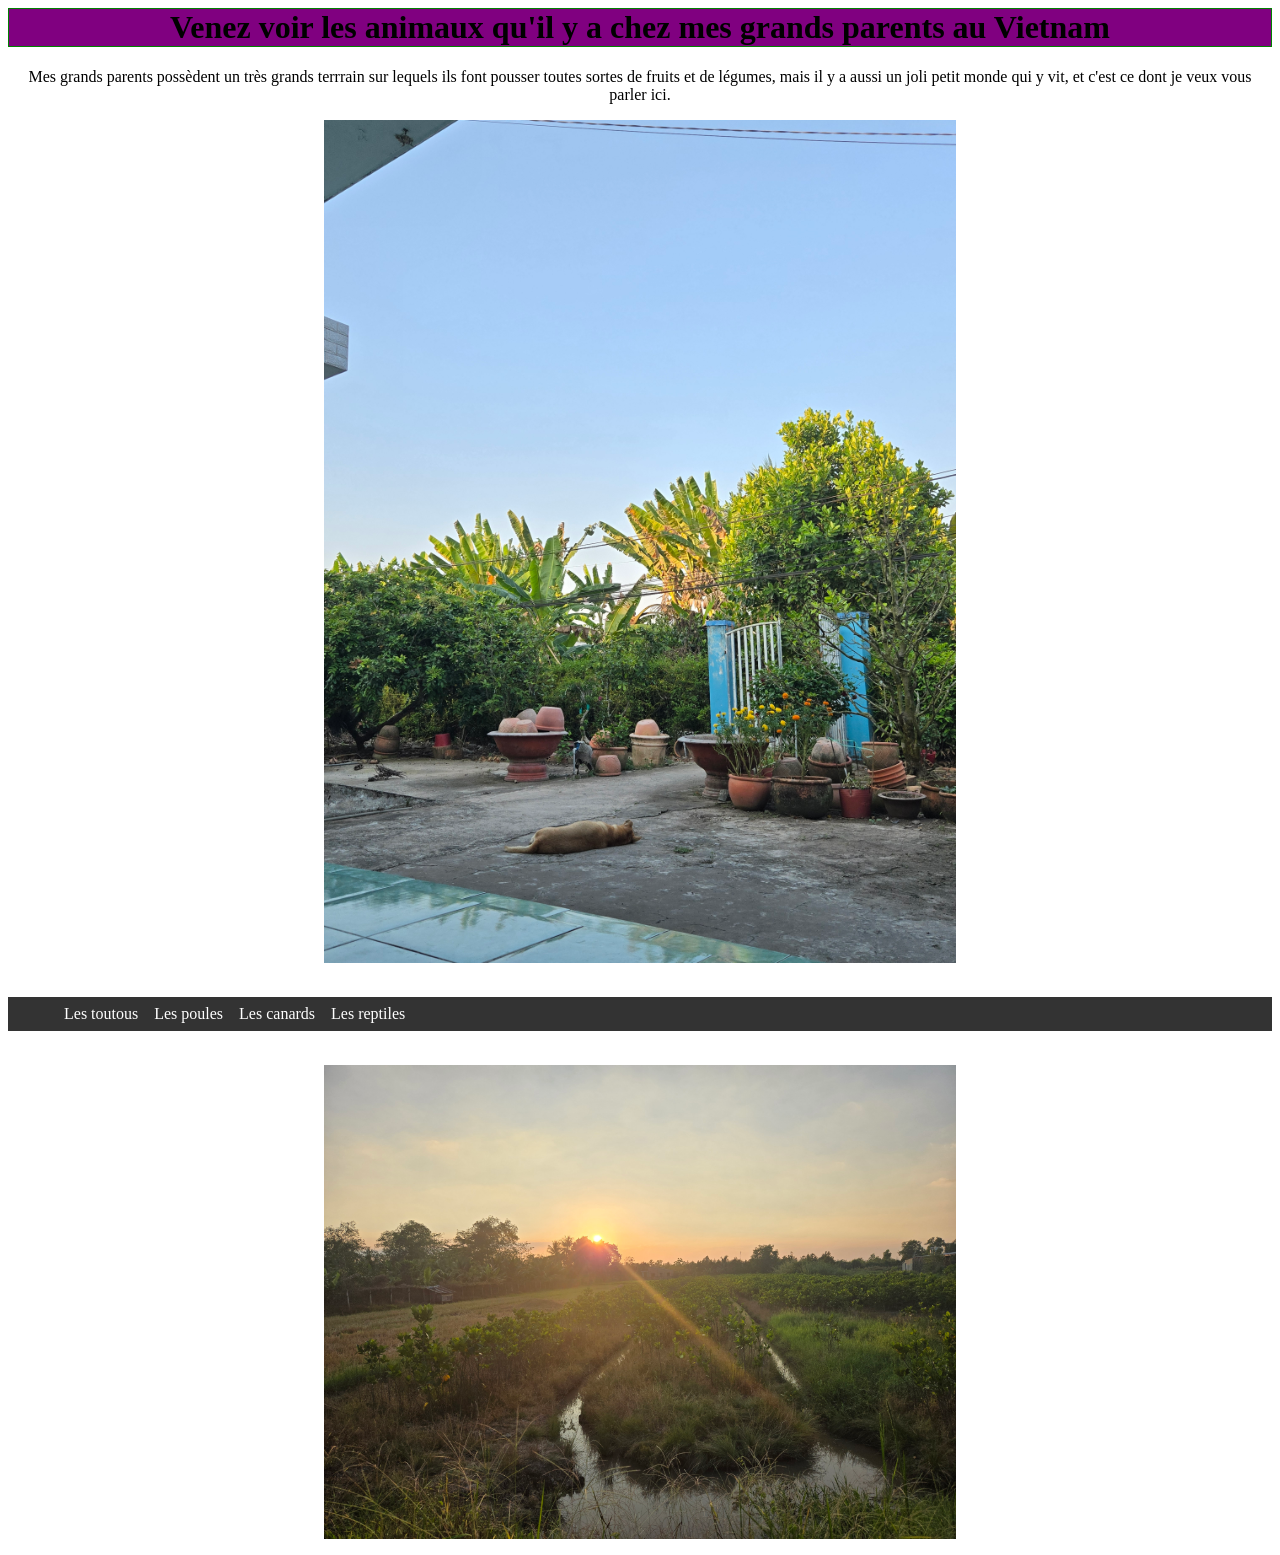
==== index.html @ 211d7b64 "Enhance HTML layout with centered images and spacing Added center alignment to images and added line" ====
<html>
	<head>
		<title>
			Les animaux
		</title>
		 <link rel="stylesheet" href="style.css">
	</head>
	<body>
		<h1>Venez voir les animaux qu'il y a chez mes grands parents au Vietnam</h1>
		<p>Mes grands parents possèdent un très grands terrrain sur lequels ils font pousser toutes sortes de fruits et de légumes, mais il y a aussi un joli petit monde qui y vit, et c'est ce dont je veux vous parler ici.</p>
		<p align="center">
		<img src="pages/images/yard.jpg" style="width: 50%; height: auto;" alt="photo du jardin" title="entrée du jardin"/>
		</p><br>
		  <nav class="navbar">
			   <ul class="nav-links">
				   <li><a href="pages/page1.html">Les toutous</a></li>
				   <li><a href="pages/page2.html">Les poules</a></li>
				   <li><a href="pages/page3.html">Les canards</a></li>
				   <li><a href="pages/page4.html">Les reptiles</a></li>
			   </ul>
			    <div class="hamburger">
					 <span></span>
					<span></span>
					<span></span>
				</div>
		  </nav><br>
		<p align="center">
		<img src="pages/images/nature.jpg" style="width: 50%; height: auto;" alt="la nature" title="photo de la nature au vietnam"/></p>
	</body>
</html>
---- style.css ----
h1 {
  text-align: center;
  color: black;
  background-color: purple;

  border: 1px solid green;
}
p { 
  text-align: center;
  color: black;
}
.navbar {
    display: flex;
    justify-content: space-between;
    align-items: center;
    background-color: #333;
    padding: 0.5em 1em;
    color: white;
}

.nav-links {
    list-style: none;
    display: flex;
    gap: 1em;
    margin: 0;
}

.nav-links a {
    text-decoration: none;
    color: white;
    transition: color 0.3s;
}

.nav-links a:hover {
    color: #00bcd4;
}

.hamburger {
    display: none;
    flex-direction: column;
    gap: 5px;
    cursor: pointer;
}

.hamburger span {
    width: 25px;
    height: 3px;
    background-color: white;
}
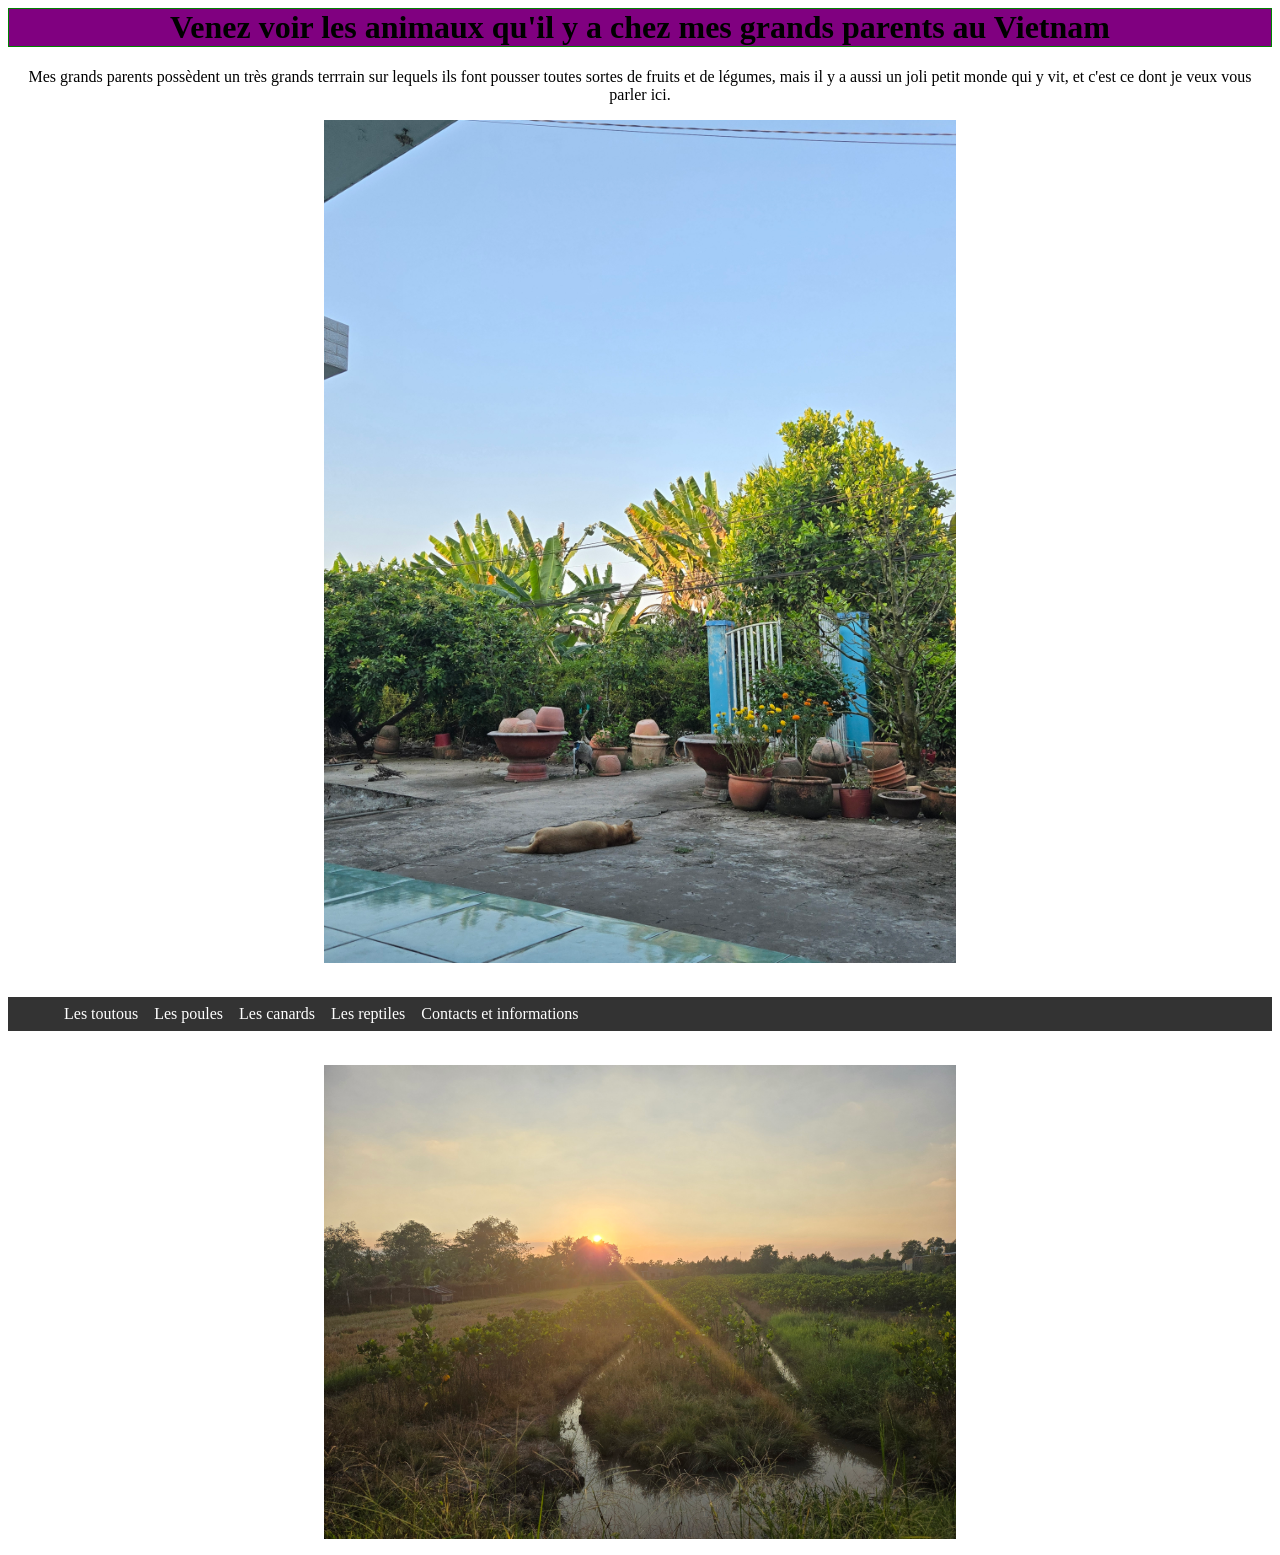
==== commit 7e3d011c: "Update navigation links in index.html Added a new link to the contacts page in the navigation." ====
--- a/index.html
+++ b/index.html
@@ -9,14 +9,14 @@
 		<h1>Venez voir les animaux qu'il y a chez mes grands parents au Vietnam</h1>
 		<p>Mes grands parents possèdent un très grands terrrain sur lequels ils font pousser toutes sortes de fruits et de légumes, mais il y a aussi un joli petit monde qui y vit, et c'est ce dont je veux vous parler ici.</p>
 		<p align="center">
-		<img src="pages/images/yard.jpg" style="width: 50%; height: auto;" alt="photo du jardin" title="entrée du jardin"/>
-		</p><br>
+		<img src="pages/images/yard.jpg" style="width: 50%; height: auto;" alt="photo du jardin" title="entrée du jardin"/></p><br>
 		  <nav class="navbar">
 			   <ul class="nav-links">
 				   <li><a href="pages/page1.html">Les toutous</a></li>
 				   <li><a href="pages/page2.html">Les poules</a></li>
 				   <li><a href="pages/page3.html">Les canards</a></li>
 				   <li><a href="pages/page4.html">Les reptiles</a></li>
+				   <li><a href="pages/contacts.html">Contacts et informations</a></li>
 			   </ul>
 			    <div class="hamburger">
 					 <span></span>
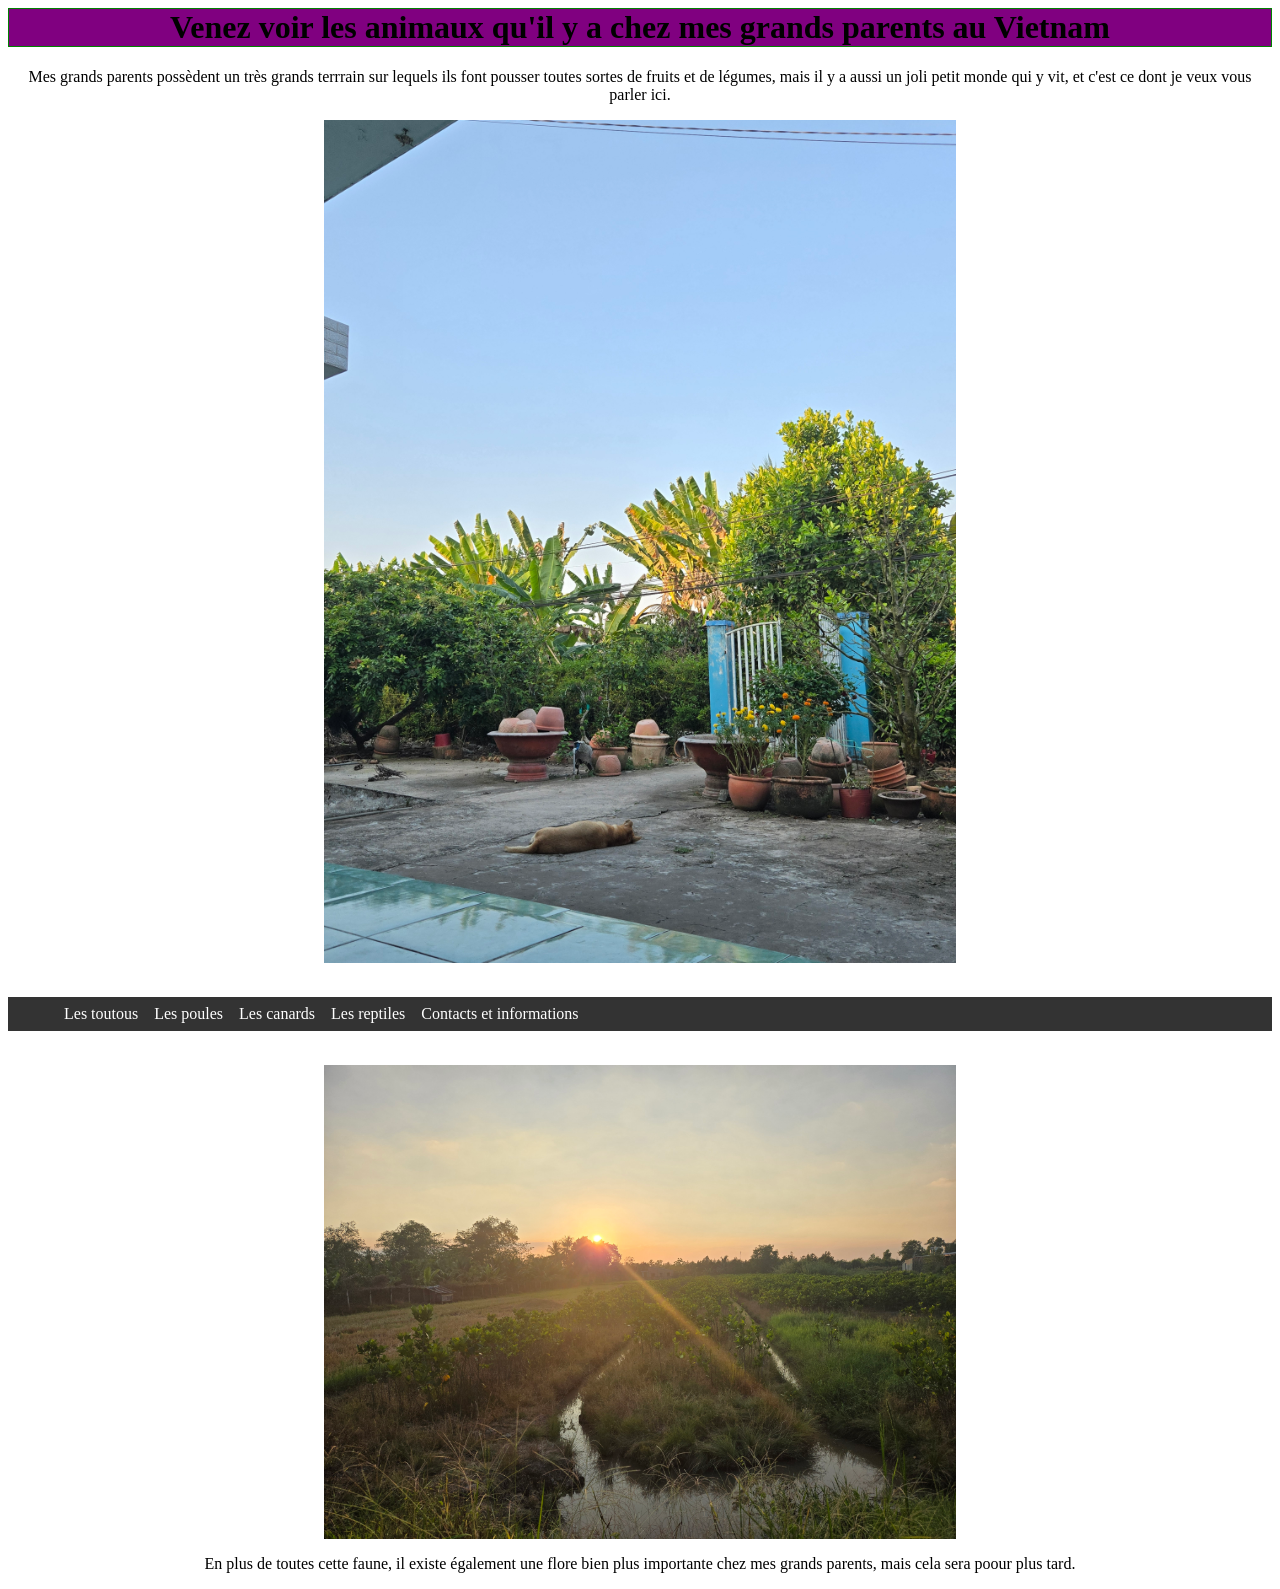
==== commit 2357f621: "Enhance content with flora description Added a paragraph about the flora at grandparents' home." ====
--- a/index.html
+++ b/index.html
@@ -26,5 +26,6 @@
 		  </nav><br>
 		<p align="center">
 		<img src="pages/images/nature.jpg" style="width: 50%; height: auto;" alt="la nature" title="photo de la nature au vietnam"/></p>
+		<p>En plus de toutes cette faune, il existe également une flore bien plus importante chez mes grands parents, mais cela sera poour plus tard.</p>
 	</body>
 </html>
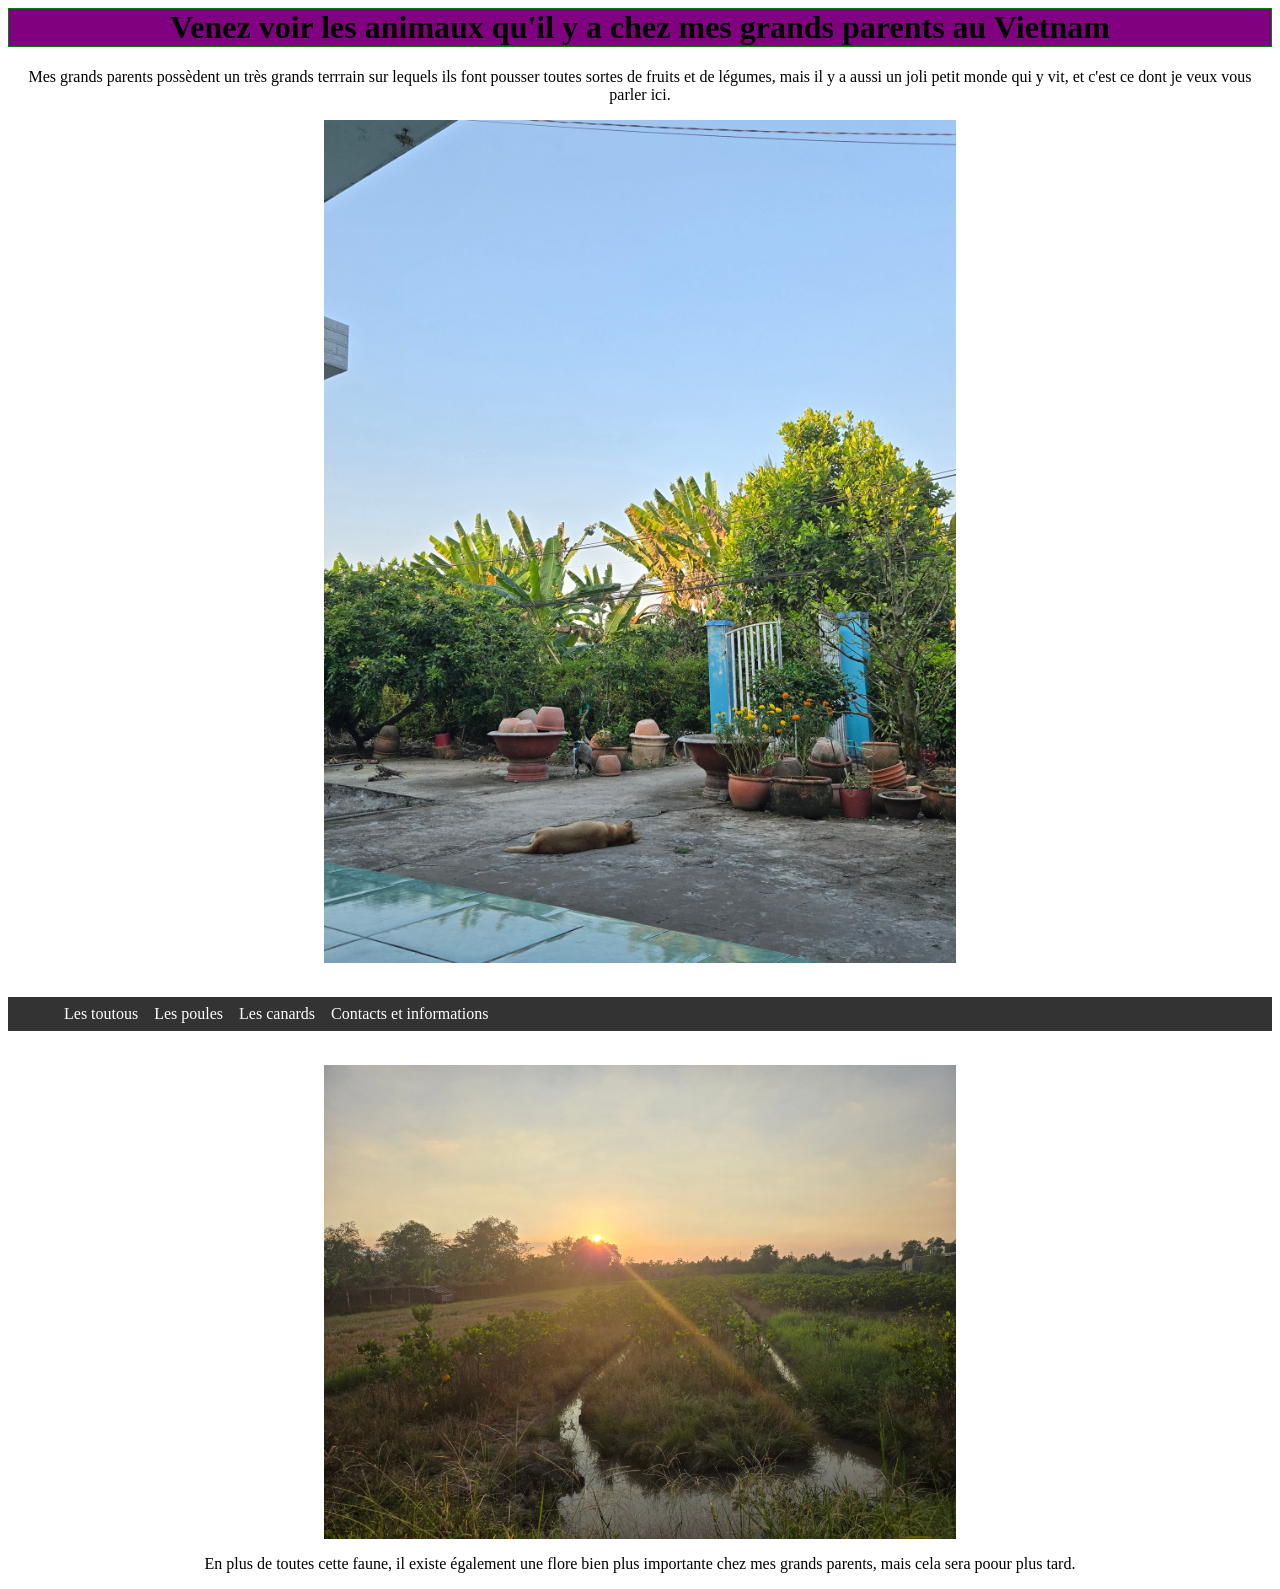
==== commit 4823fa5f: "Correct typos and improve HTML formatting Fixed minor typos and formatting issues in the HTML conten" ====
--- a/index.html
+++ b/index.html
@@ -15,7 +15,6 @@
 				   <li><a href="pages/page1.html">Les toutous</a></li>
 				   <li><a href="pages/page2.html">Les poules</a></li>
 				   <li><a href="pages/page3.html">Les canards</a></li>
-				   <li><a href="pages/page4.html">Les reptiles</a></li>
 				   <li><a href="pages/contacts.html">Contacts et informations</a></li>
 			   </ul>
 			    <div class="hamburger">
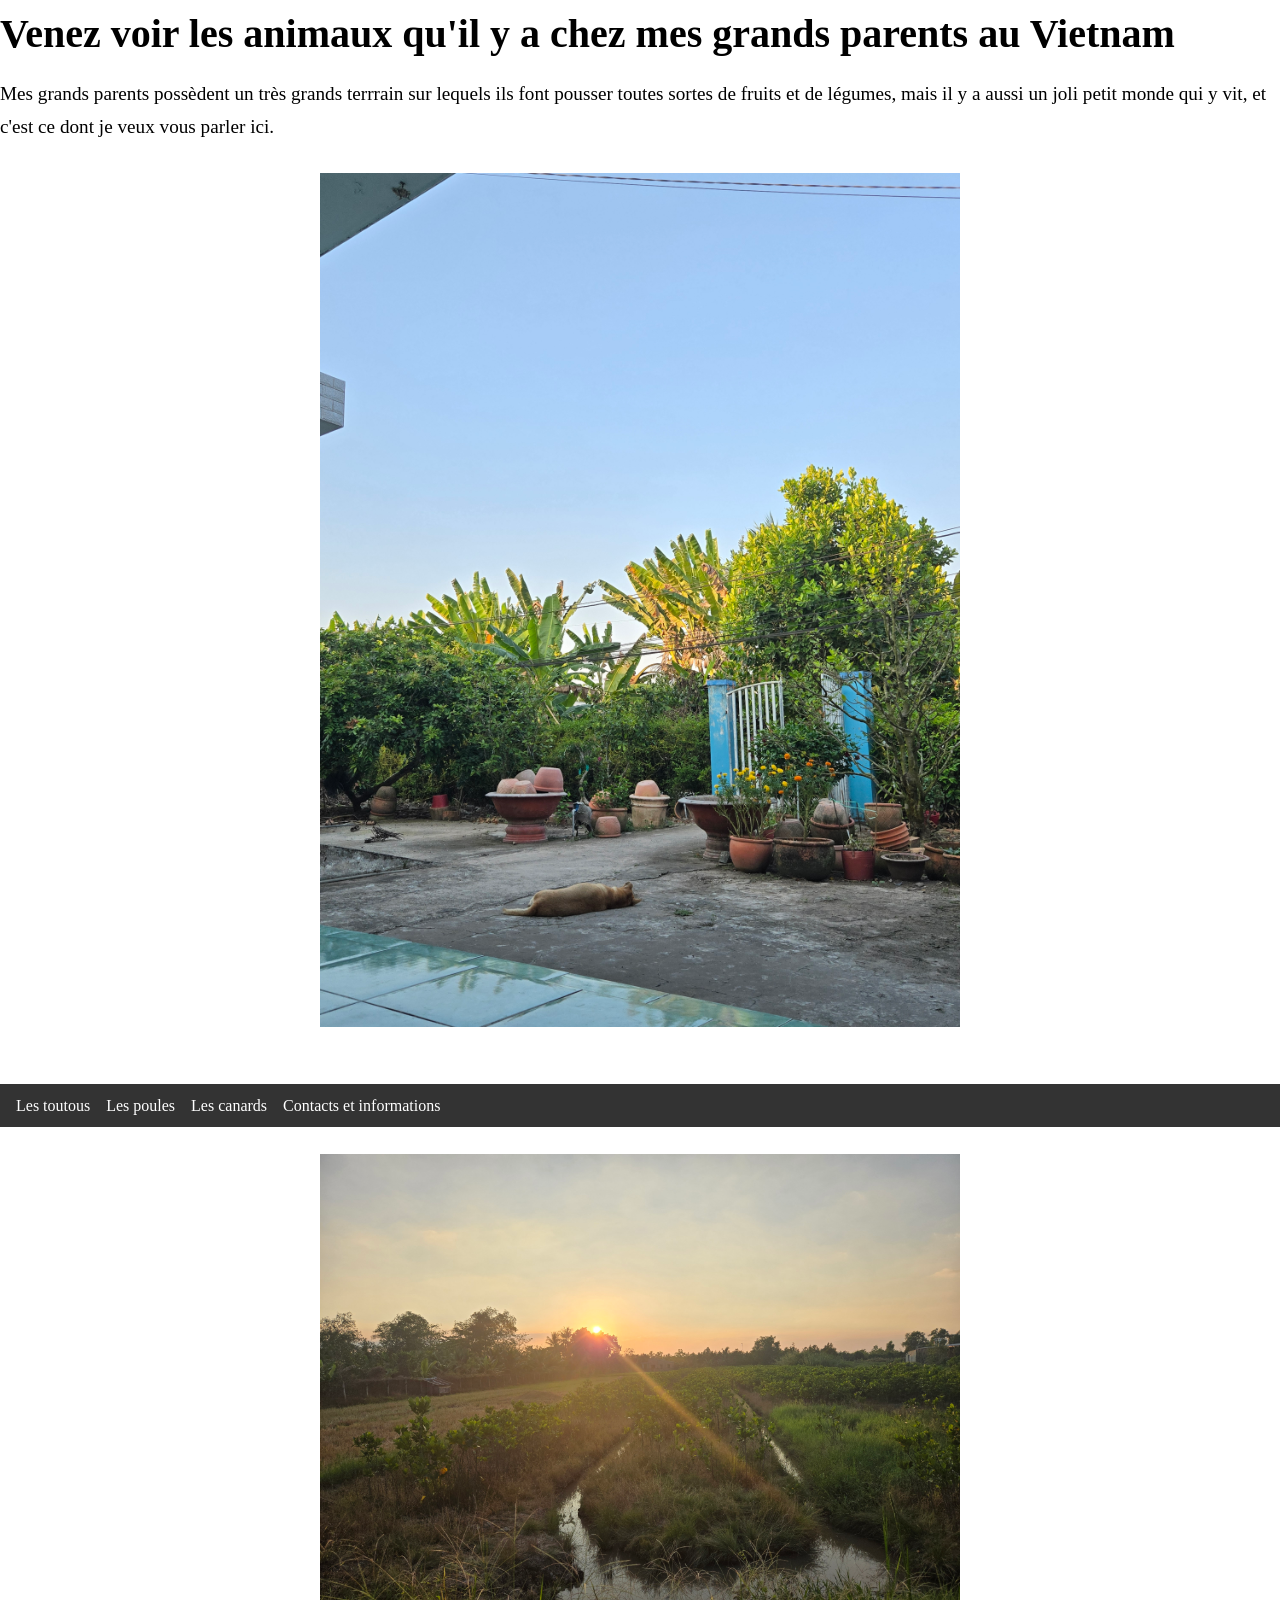
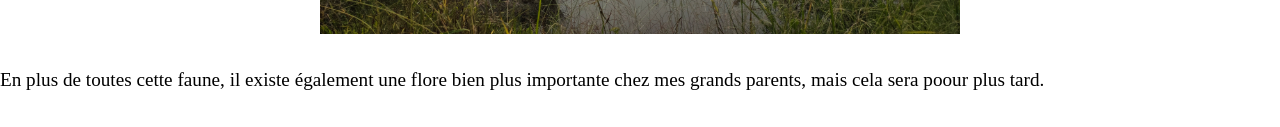
==== commit 856219a7: "Refactor index.html and fix typos Updated the HTML structure and corrected minor typos." ====
--- a/style.css
+++ b/style.css
@@ -1,13 +1,24 @@
 h1 {
-  text-align: center;
-  color: black;
-  background-color: purple;
-
-  border: 1px solid green;
+    font-size: 2.5rem;
+    margin-bottom: 10px;
 }
-p { 
-  text-align: center;
-  color: black;
+p {
+    font-size: 1.2rem;
+    margin-bottom: 30px;
+}
+* {
+    margin: 0;
+    padding: 0;
+    box-sizing: border-box;
+}
+body {
+    font-family: 'Segoe UI', Georgia, serif;
+    background-color: var(--beige-lin);
+    color: var(--anthracite);
+    line-height: 1.7;
+    display: flex;
+    flex-direction: column;
+    min-height: 100vh;
 }
 .navbar {
     display: flex;
@@ -47,3 +58,17 @@
     height: 3px;
     background-color: white;
 }
+.bouton-accueil {
+  display: inline-block;
+  padding: 10px 20px;
+  background-color: #0066cc;
+  color: #ffffff;
+  text-decoration: none;
+  border-radius: 5px;
+  font-weight: bold;
+  transition: background-color 0.3s ease;
+}
+
+.bouton-accueil:hover {
+  background-color: #004d99;
+}
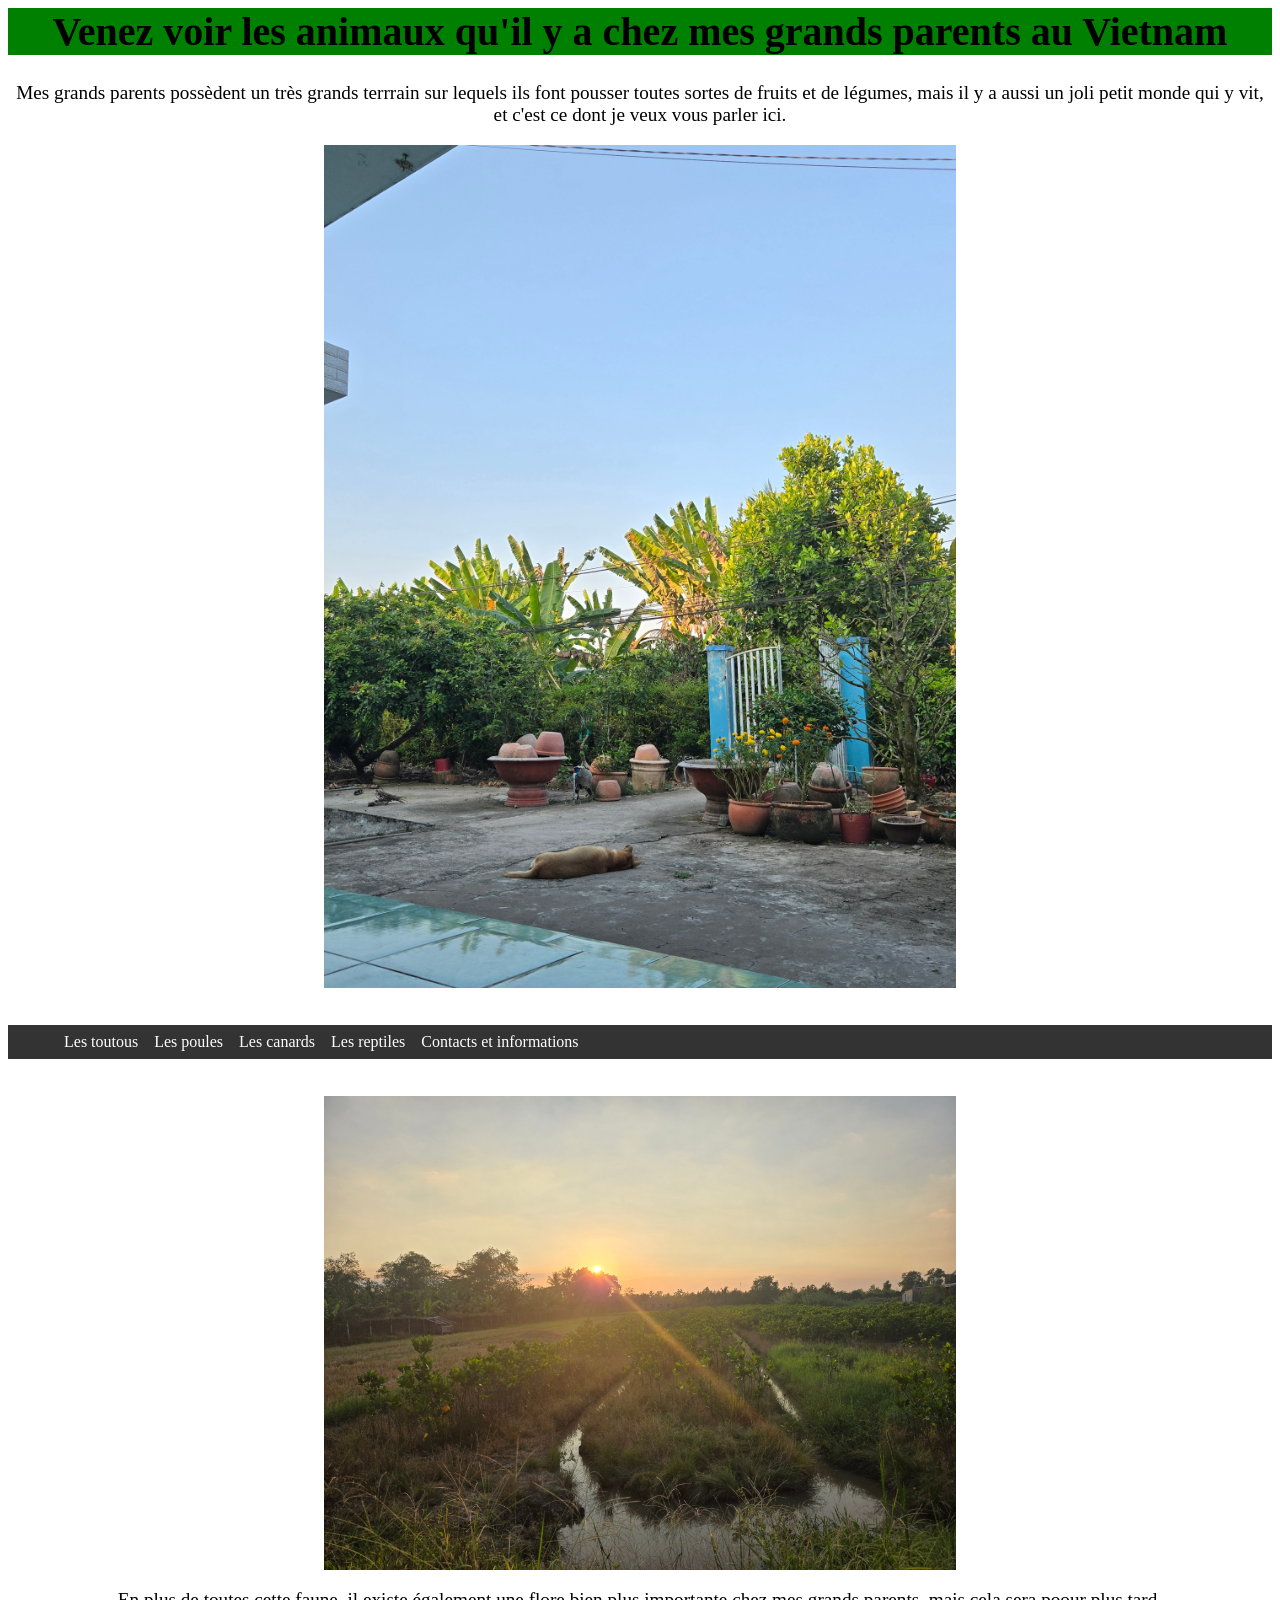
==== commit 988311e4: "Add reptiles page link to navigation Added a new page for reptiles in the navigation menu." ====
--- a/index.html
+++ b/index.html
@@ -15,6 +15,7 @@
 				   <li><a href="pages/page1.html">Les toutous</a></li>
 				   <li><a href="pages/page2.html">Les poules</a></li>
 				   <li><a href="pages/page3.html">Les canards</a></li>
+				   <li><a href="pages/page4.html">Les reptiles</a></li>
 				   <li><a href="pages/contacts.html">Contacts et informations</a></li>
 			   </ul>
 			    <div class="hamburger">
--- a/style.css
+++ b/style.css
@@ -1,25 +1,15 @@
 h1 {
+    text-align: center;
+    color: black;
+    background-color: green;
     font-size: 2.5rem;
-    margin-bottom: 10px;
 }
+
 p {
+    text-align: center;
     font-size: 1.2rem;
-    margin-bottom: 30px;
 }
-* {
-    margin: 0;
-    padding: 0;
-    box-sizing: border-box;
-}
-body {
-    font-family: 'Segoe UI', Georgia, serif;
-    background-color: var(--beige-lin);
-    color: var(--anthracite);
-    line-height: 1.7;
-    display: flex;
-    flex-direction: column;
-    min-height: 100vh;
-}
+
 .navbar {
     display: flex;
     justify-content: space-between;
